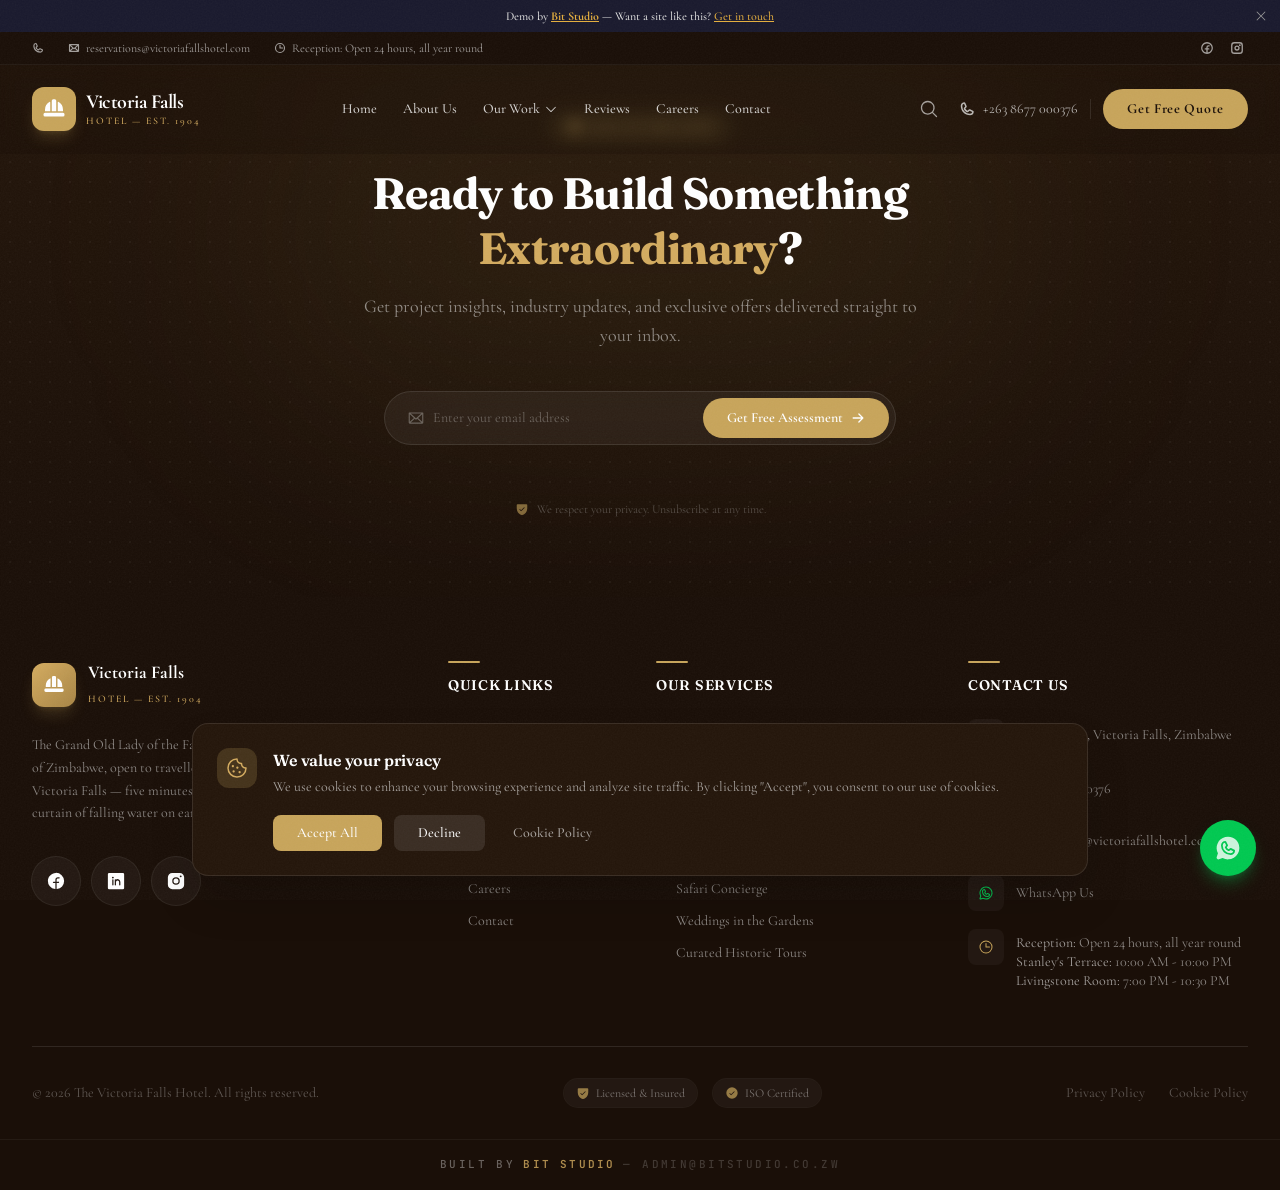
==== index.html @ 623cf057 "Deploy" ====
<!DOCTYPE html>
<html lang="en">
  <head>
    <meta charset="UTF-8" />
    <link rel="icon" type="image/svg+xml" href="/favicon.svg" />
    <meta name="viewport" content="width=device-width, initial-scale=1.0" />
    <meta name="description" content="The Victoria Falls Hotel — the Grand Old Lady of the Falls. A National Monument of Zimbabwe, open to travellers since 1904. Edwardian rooms, fine dining, and a five-minute garden path to the Falls." />
    <meta name="keywords" content="Victoria Falls Hotel, luxury hotel Zimbabwe, heritage hotel, national monument, colonial hotel, afternoon tea Victoria Falls, Stanley's Terrace, Livingstone Room" />
    <meta property="og:title" content="The Victoria Falls Hotel — Est. 1904" />
    <meta property="og:description" content="A living national monument perched above the Batoka Gorge. Since 1904, the Grand Old Lady of the Falls has received travellers, royalty and romantics." />
    <meta property="og:image" content="https://images.unsplash.com/photo-1582610116397-edb318620f90?auto=format&fit=crop&w=1800&q=85" />
    <meta property="og:type" content="website" />
    <meta name="twitter:card" content="summary_large_image" />
    <title>The Victoria Falls Hotel — Est. 1904 | National Monument of Zimbabwe</title>
    <link rel="preconnect" href="https://fonts.googleapis.com" />
    <link rel="preconnect" href="https://fonts.gstatic.com" crossorigin />
    <link href="https://fonts.googleapis.com/css2?family=Fraunces:ital,opsz,wght@0,9..144,300;0,9..144,400;0,9..144,500;0,9..144,600;0,9..144,700;1,9..144,300;1,9..144,400;1,9..144,500&family=Cormorant+Garamond:ital,wght@0,300;0,400;0,500;0,600;0,700;1,300;1,400;1,500;1,600&family=JetBrains+Mono:wght@400;500;600&display=swap" rel="stylesheet" />
    <script type="module" crossorigin src="/assets/index-BiurAhrx.js"></script>
    <link rel="stylesheet" crossorigin href="/assets/index-C8tmQorA.css">
  </head>
  <body>
    <div id="root"></div>
  </body>
</html>
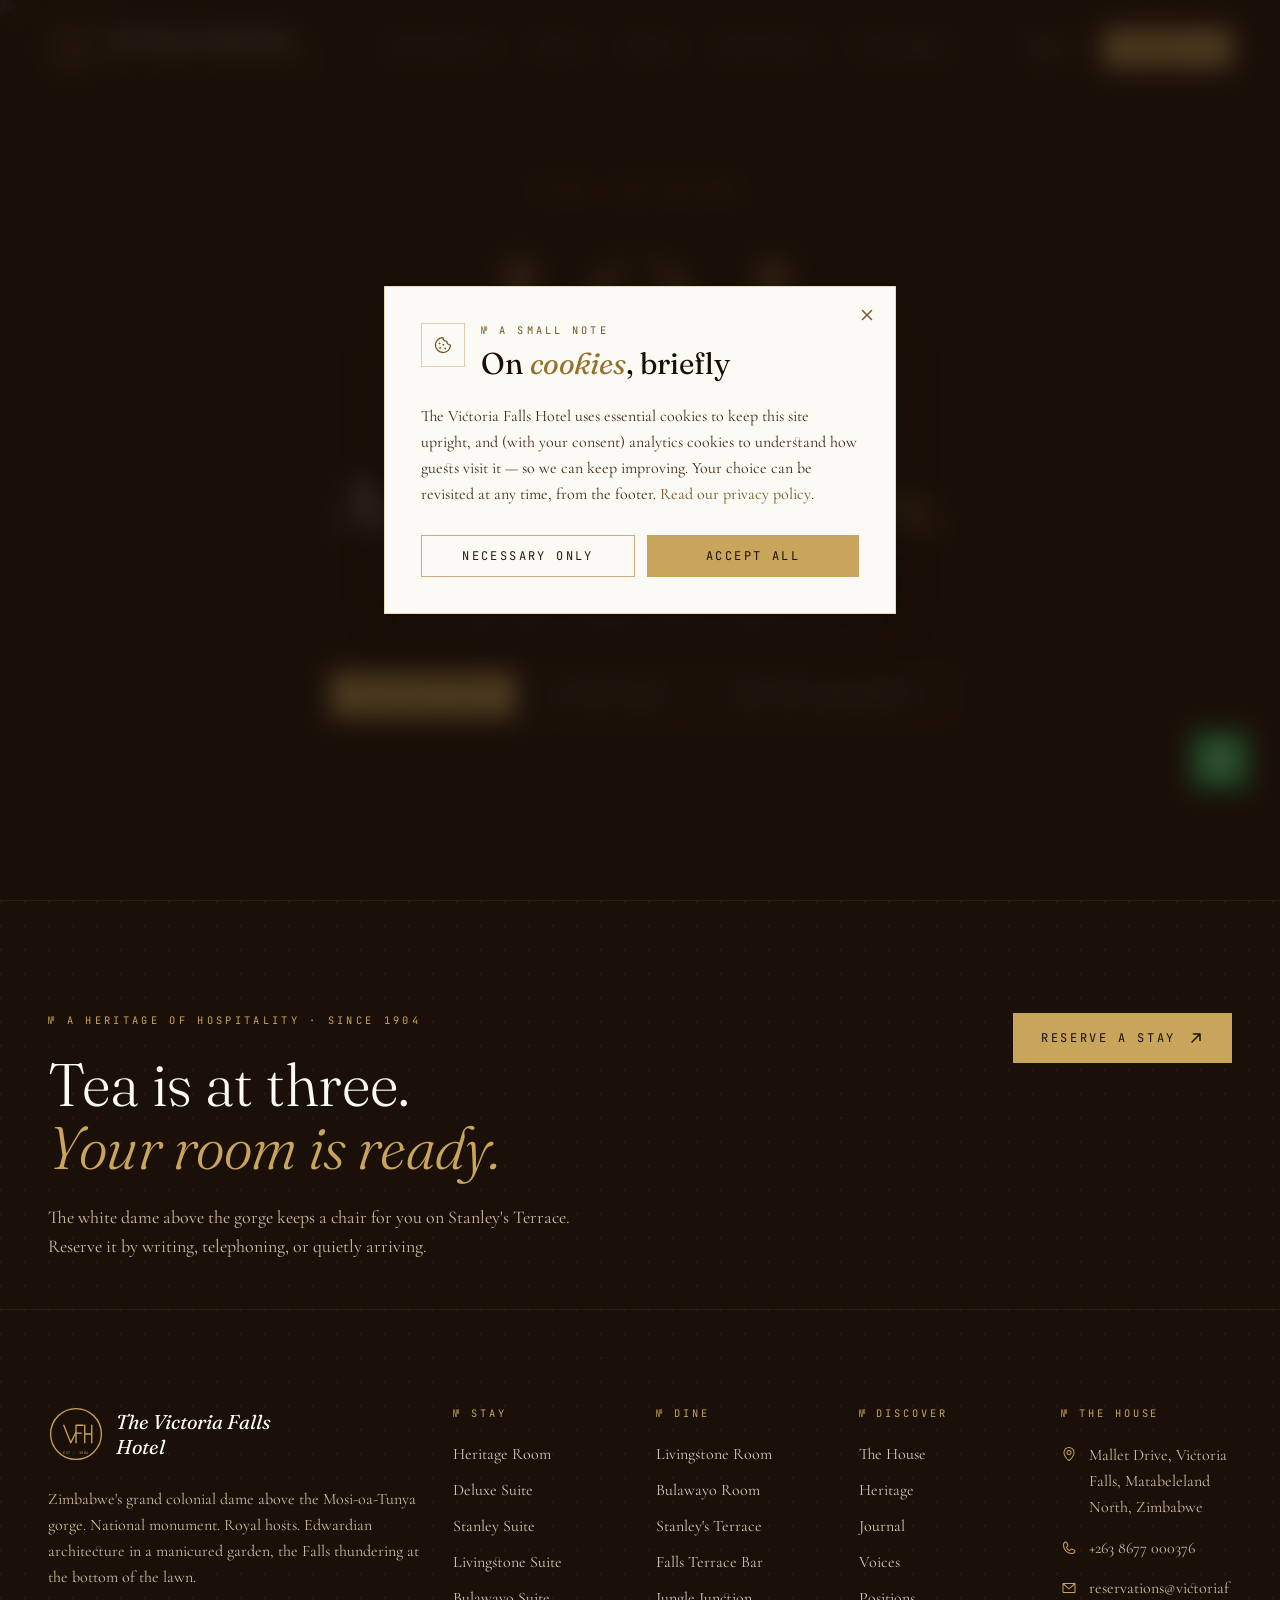
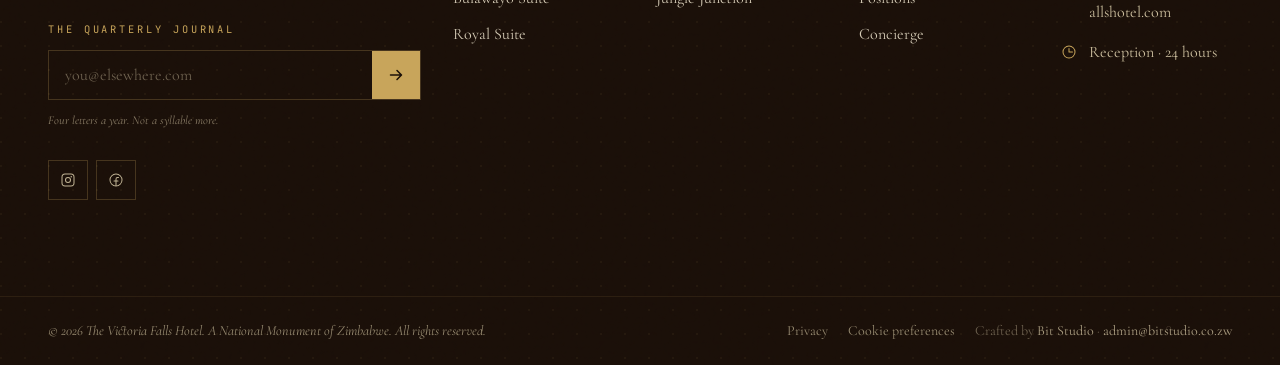
==== commit e18e8541: "Wave 3 rebuild — bespoke per-lodge React Vite" ====
--- a/index.html
+++ b/index.html
@@ -3,20 +3,58 @@
   <head>
     <meta charset="UTF-8" />
     <link rel="icon" type="image/svg+xml" href="/favicon.svg" />
-    <meta name="viewport" content="width=device-width, initial-scale=1.0" />
-    <meta name="description" content="The Victoria Falls Hotel — the Grand Old Lady of the Falls. A National Monument of Zimbabwe, open to travellers since 1904. Edwardian rooms, fine dining, and a five-minute garden path to the Falls." />
-    <meta name="keywords" content="Victoria Falls Hotel, luxury hotel Zimbabwe, heritage hotel, national monument, colonial hotel, afternoon tea Victoria Falls, Stanley's Terrace, Livingstone Room" />
-    <meta property="og:title" content="The Victoria Falls Hotel — Est. 1904" />
-    <meta property="og:description" content="A living national monument perched above the Batoka Gorge. Since 1904, the Grand Old Lady of the Falls has received travellers, royalty and romantics." />
+    <meta name="viewport" content="width=device-width, initial-scale=1.0, viewport-fit=cover" />
+    <meta name="theme-color" content="#1A0F08" />
+
+    <title>The Victoria Falls Hotel — A Heritage of Hospitality. Est. 1904. Mallet Drive, Victoria Falls.</title>
+    <meta name="description" content="The Victoria Falls Hotel — Zimbabwe's grand colonial dame on the lip of the Mosi-oa-Tunya gorge. National monument, royal hosts, Falls Terrace, Bulawayo Room, Stanley's Terrace afternoon tea. Since 1904." />
+    <meta name="keywords" content="Victoria Falls Hotel, Mallet Drive, colonial heritage hotel Zimbabwe, Falls Terrace, Bulawayo Room, Stanley's Terrace, Royal Suite, Livingstone Suite, national monument, est 1904, luxury heritage Africa, Mosi-oa-Tunya" />
+    <meta name="author" content="The Victoria Falls Hotel" />
+    <meta name="robots" content="index, follow" />
+
+    <!-- Open Graph -->
+    <meta property="og:type" content="website" />
+    <meta property="og:site_name" content="The Victoria Falls Hotel" />
+    <meta property="og:title" content="The Victoria Falls Hotel — A Heritage of Hospitality, Since 1904" />
+    <meta property="og:description" content="On the lip of the gorge. A national monument. Where royalty has stayed and afternoon tea is still served on Stanley's Terrace, the Falls thundering in the distance." />
     <meta property="og:image" content="https://images.unsplash.com/photo-1582610116397-edb318620f90?auto=format&fit=crop&w=1800&q=85" />
-    <meta property="og:type" content="website" />
+    <meta property="og:url" content="https://www.victoriafallshotel.com" />
+
+    <!-- Twitter -->
     <meta name="twitter:card" content="summary_large_image" />
-    <title>The Victoria Falls Hotel — Est. 1904 | National Monument of Zimbabwe</title>
+    <meta name="twitter:title" content="The Victoria Falls Hotel — Est. 1904" />
+    <meta name="twitter:description" content="Zimbabwe's grand colonial dame, the closest hotel to the Falls. Royal heritage. Edwardian architecture. Stanley's Terrace afternoon tea." />
+    <meta name="twitter:image" content="https://images.unsplash.com/photo-1582610116397-edb318620f90?auto=format&fit=crop&w=1800&q=85" />
+
+    <!-- Preconnect fonts -->
     <link rel="preconnect" href="https://fonts.googleapis.com" />
     <link rel="preconnect" href="https://fonts.gstatic.com" crossorigin />
-    <link href="https://fonts.googleapis.com/css2?family=Fraunces:ital,opsz,wght@0,9..144,300;0,9..144,400;0,9..144,500;0,9..144,600;0,9..144,700;1,9..144,300;1,9..144,400;1,9..144,500&family=Cormorant+Garamond:ital,wght@0,300;0,400;0,500;0,600;0,700;1,300;1,400;1,500;1,600&family=JetBrains+Mono:wght@400;500;600&display=swap" rel="stylesheet" />
-    <script type="module" crossorigin src="/assets/index-BiurAhrx.js"></script>
-    <link rel="stylesheet" crossorigin href="/assets/index-C8tmQorA.css">
+    <link
+      href="https://fonts.googleapis.com/css2?family=Fraunces:ital,opsz,wght@0,9..144,300;0,9..144,400;0,9..144,500;0,9..144,600;0,9..144,700;1,9..144,300;1,9..144,400;1,9..144,500;1,9..144,600;1,9..144,700&family=Cormorant+Garamond:ital,wght@0,300;0,400;0,500;0,600;0,700;1,300;1,400;1,500;1,600;1,700&family=JetBrains+Mono:wght@400;500;600&display=swap"
+      rel="stylesheet"
+    />
+
+    <!-- JSON-LD Structured Data -->
+    <script type="application/ld+json">
+      {
+        "@context": "https://schema.org",
+        "@type": "Hotel",
+        "name": "The Victoria Falls Hotel",
+        "url": "https://www.victoriafallshotel.com",
+        "description": "Edwardian colonial heritage hotel established 1904, national monument of Zimbabwe, situated above the Mosi-oa-Tunya gorge.",
+        "address": {
+          "@type": "PostalAddress",
+          "streetAddress": "Mallet Drive",
+          "addressLocality": "Victoria Falls",
+          "addressCountry": "ZW"
+        },
+        "telephone": "+2638677000376",
+        "starRating": { "@type": "Rating", "ratingValue": "5" },
+        "foundingDate": "1904"
+      }
+    </script>
+    <script type="module" crossorigin src="/assets/index-DE5ADTV_.js"></script>
+    <link rel="stylesheet" crossorigin href="/assets/index-Cy3v-0aO.css">
   </head>
   <body>
     <div id="root"></div>
